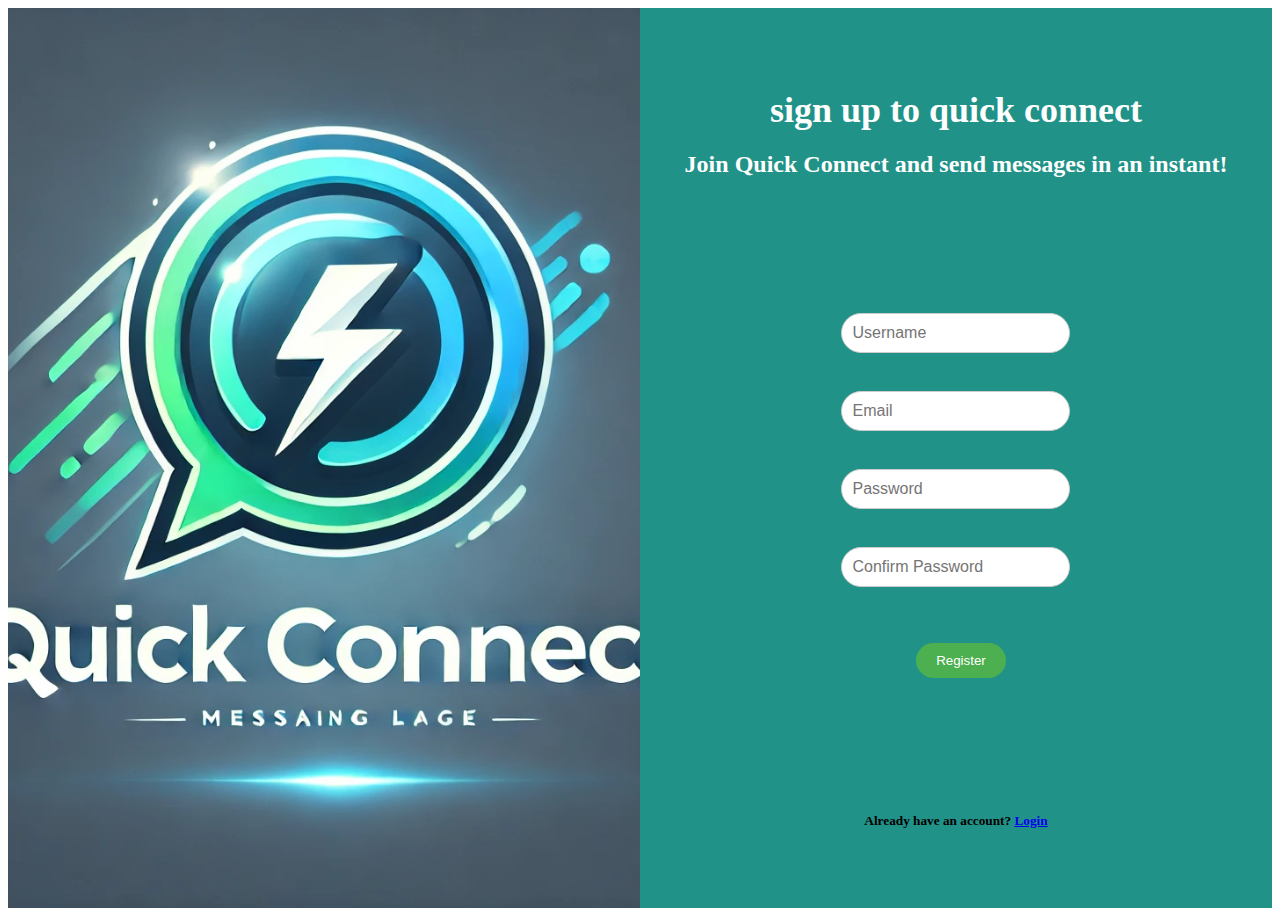
==== registration.html @ dbe50df3 "registation page" ====
<!DOCTYPE html>
<html lang="en">
    <head>
        <meta charset="UTF-8">
        <meta name="viewport" content="width=device-width, initial-scale=1.0">
        <title>Registration</title>
        <link href="register.css" rel="stylesheet">
    </head>
<body>
    <div class="registerContainer">
        <div class="registerLeftSection"></div>
        <div class="registerRightSection" >
            <header ><h1 id="registerHeader">sign up to quick connect</h1>
                <h2 id="Msgregister"> Join Quick Connect and send messages in an instant!</h2>
            </header>
            <form id="registerForm">
                <input type="text" id="registerUsername" name="username" placeholder="Username" class="registerInput"><Br>

                <input type="email" id="registerEmail" name="email" placeholder="Email" class="registerInput"><br>

                <input type="password" id="registerPassword" name="password" placeholder="Password" class="registerInput"><br>

                <input type="password" id="registerConfirmPassword" name="confirmPassword" placeholder="Confirm Password" class="registerInput"><br><br>

                <input type="submit" value="Register" class="registerButton">
            </form>
            <section ><h5 id="registerFooter">Already have an account? <a href="Login.html" >Login</a></h5>
            </section>
        </div>
    </div>
</body>
</html>
---- register.css ----
.registerContainer {
    display: flex;
    height: 100vh;
    overflow: hidden;
    }
    
    .registerLeftSection {
    background-image: url('Logo.webp');
    background-size: cover;
    background-position: center;
    width: 50%;
    height: 100vh;
    }
    
    .registerRightSection {
    background-color:#209288;   
    display: grid;
    width: 50%;
    justify-content: center;
    align-items: center; 
    }
    #registerForm {
        display: flex;
        flex-direction: column;
        align-items: center; 
      }
      
    #registerHeader {
    color: #FFFFFF;
    font-size: 36px;
    font-weight: bold;
    text-align: center;
    margin-bottom: 20px;
    }
    #Msgregister{

        color: #FFFFFF;
    }
    .registerInput {
        padding: 10px;
        font-size: 16px;
        border: 1px solid #ccc;
        border-radius: 20px;
        margin-bottom: 20px;
        }
        
        .registerInput:focus {
        border-color: #aaa;
        box-shadow: 0 0 10px rgba(0, 0, 0, 0.1);
        }
        
        .registerButton {
        background-color: #4CAF50;
        margin-left: 10px;
        color: #fff;
        padding: 10px 20px;
        border: none;
        border-radius: 20px;
        
        }
        
        #registerFooter {
        text-align: center;
        margin-top: 20px;
        }
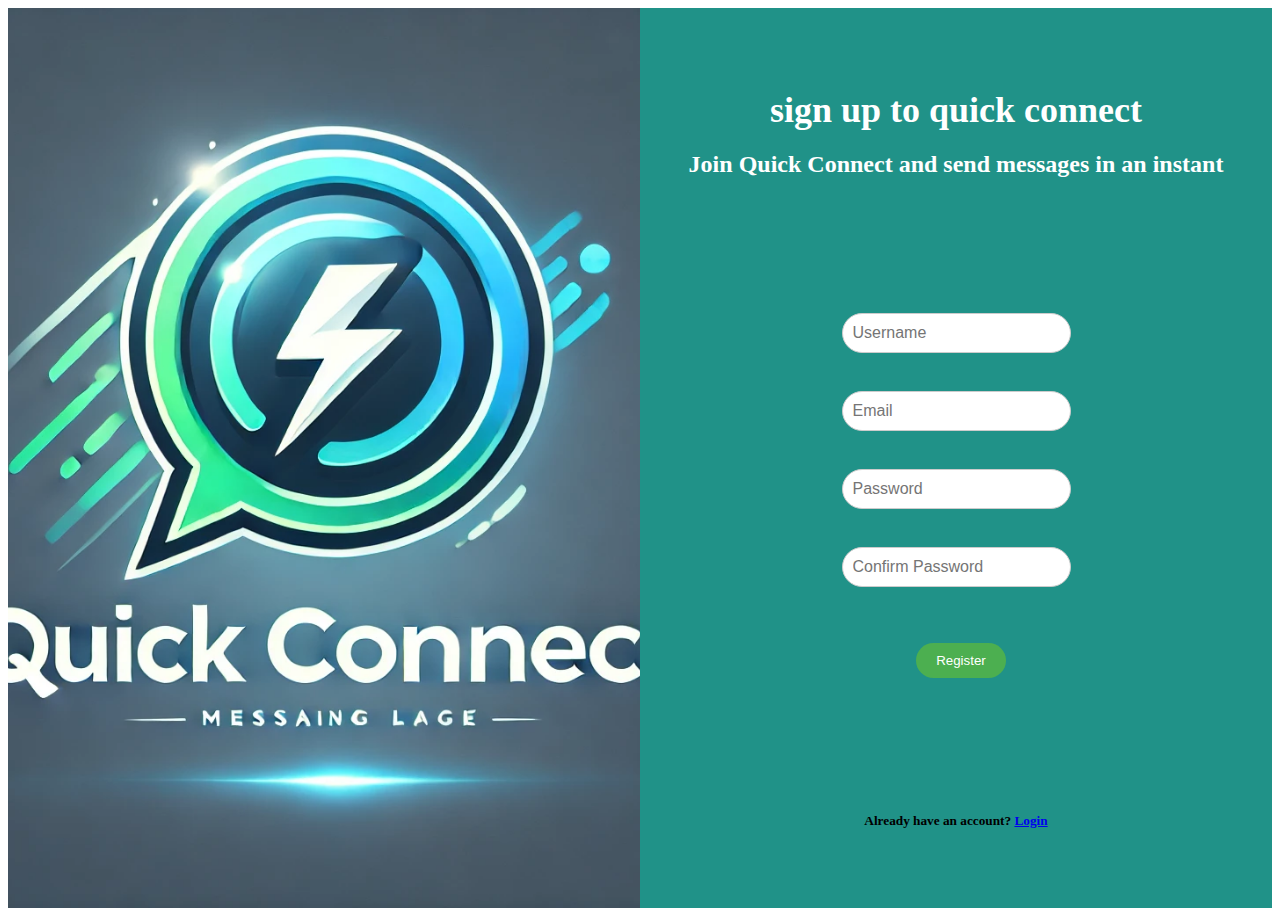
==== commit 8b4b07a2: "registration" ====
--- a/registration.html
+++ b/registration.html
@@ -11,7 +11,7 @@
         <div class="registerLeftSection"></div>
         <div class="registerRightSection" >
             <header ><h1 id="registerHeader">sign up to quick connect</h1>
-                <h2 id="Msgregister"> Join Quick Connect and send messages in an instant!</h2>
+                <h2 id="Msgregister"> Join Quick Connect and send messages in an instant</h2>
             </header>
             <form id="registerForm">
                 <input type="text" id="registerUsername" name="username" placeholder="Username" class="registerInput"><Br>
